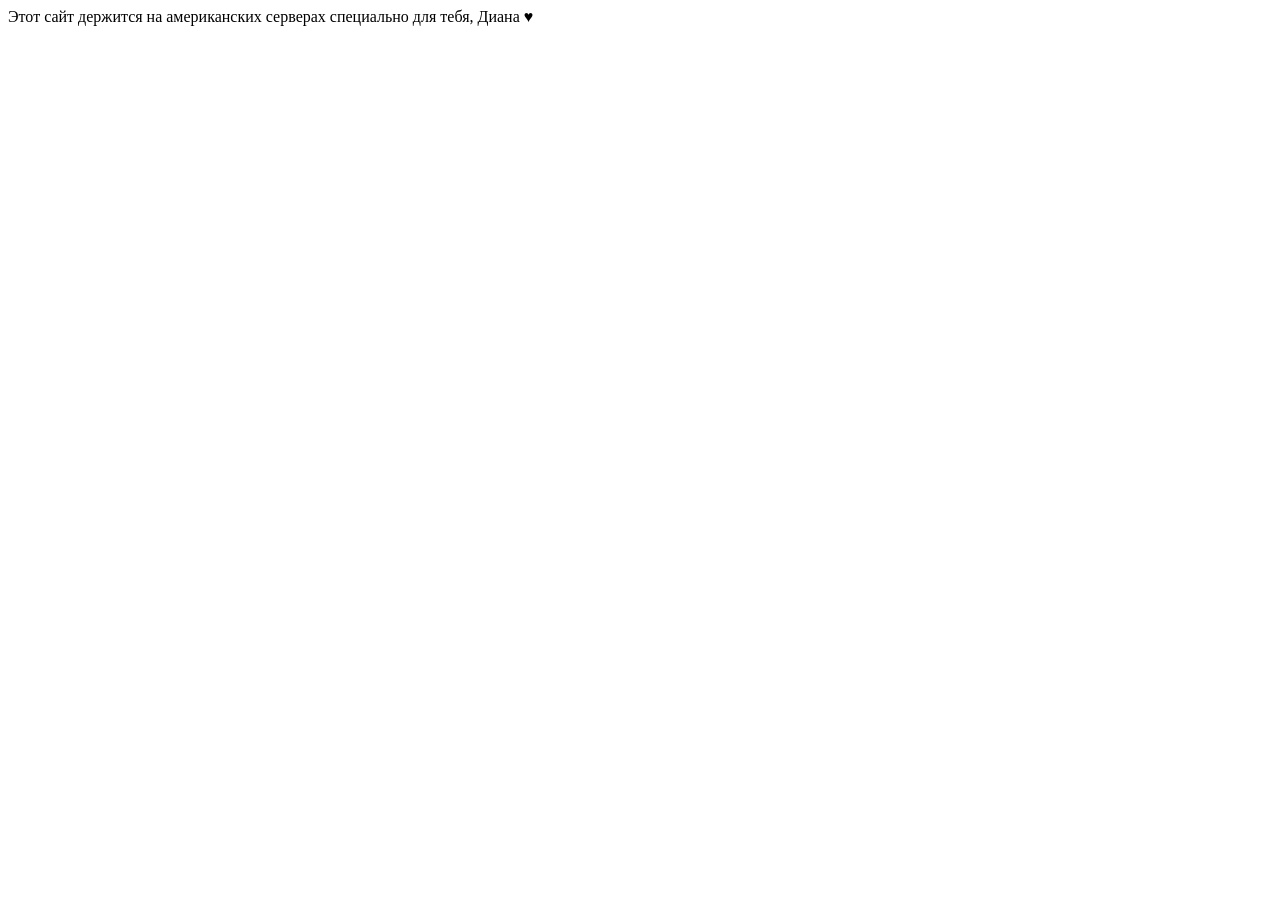
==== index.html @ dc3519c8 "Update index.html" ====
<!DOCTYPE html>
<html lang="ru">
  <head>
    <meta charset="UTF-8" />
    <meta name="viewport" content="width=device-width, initial-scale=1.0" />
    <title>Для красавицы - </title>
    <link rel="icon" href="img/iconmonstr-construction-3.svg" />
  </head>
  <body>
     
   <h7>Этот сайт держится на американских серверах специально для тебя, Диана ♥</h7>
    
  </body>
</html>
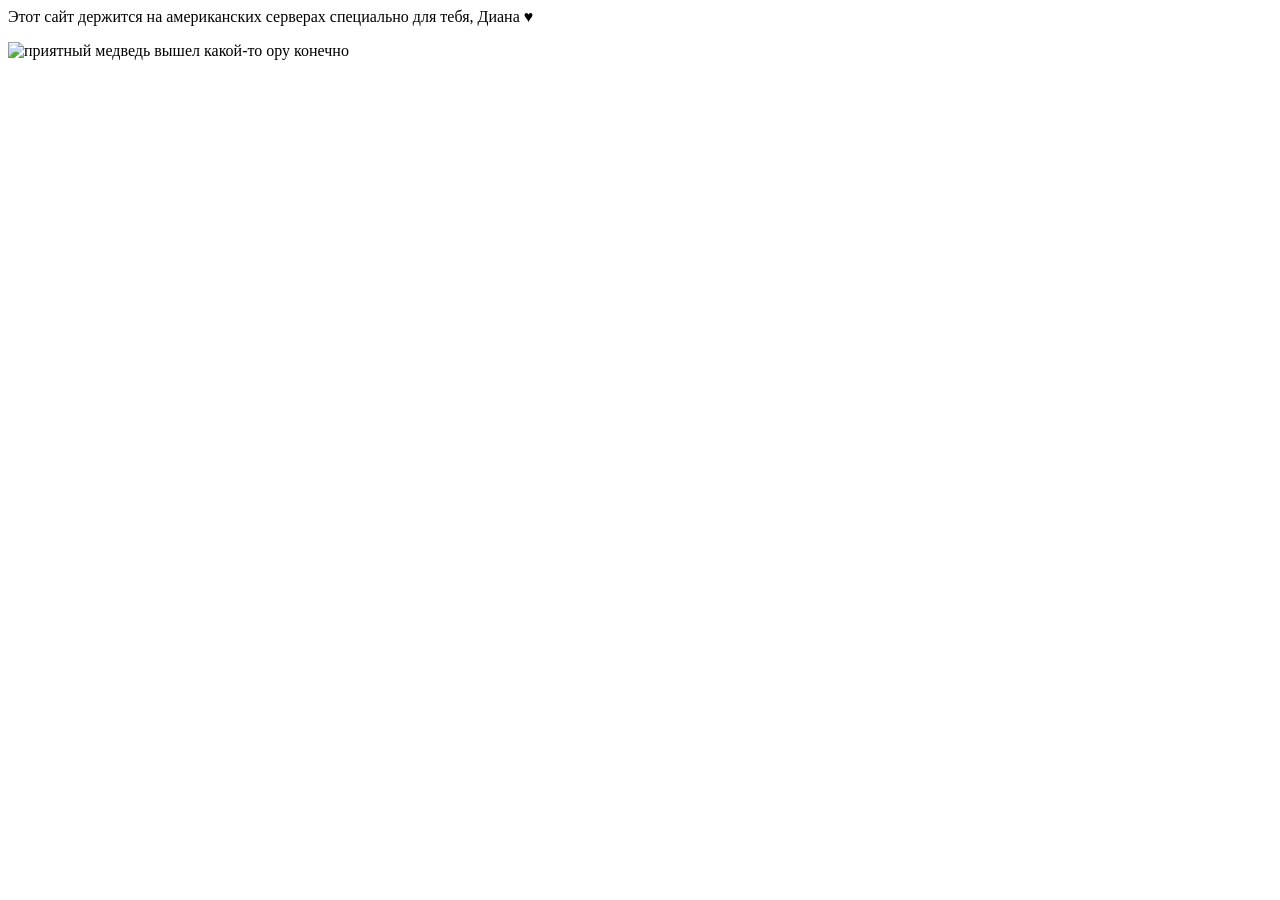
==== commit a423df3e: "Update index.html" ====
--- a/index.html
+++ b/index.html
@@ -4,11 +4,12 @@
     <meta charset="UTF-8" />
     <meta name="viewport" content="width=device-width, initial-scale=1.0" />
     <title>Для красавицы - </title>
-    <link rel="icon" href="img/iconmonstr-construction-3.svg" />
+    <link rel="shortcut icon" href="/css/favicon.ico" type="image/png" />
   </head>
   <body>
      
    <h7>Этот сайт держится на американских серверах специально для тебя, Диана ♥</h7>
+    <p><img src="css/medved.jpg" alt="приятный медведь вышел какой-то ору конечно"></p>
     
   </body>
 </html>
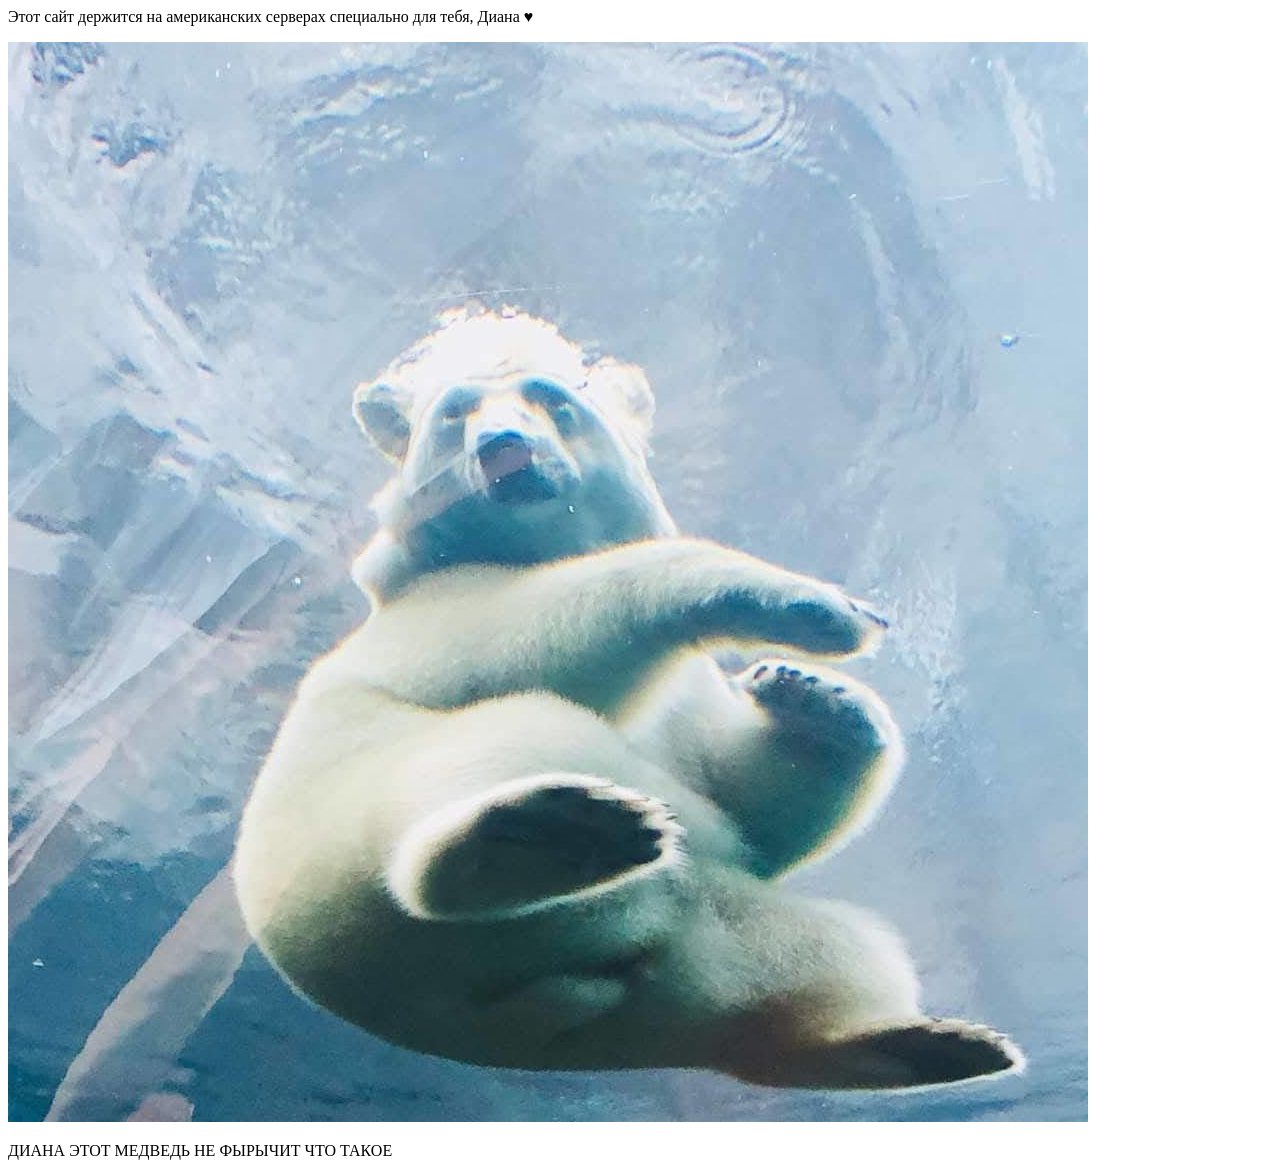
==== commit 0b6a21df: "Update index.html" ====
--- a/index.html
+++ b/index.html
@@ -10,6 +10,7 @@
      
    <h7>Этот сайт держится на американских серверах специально для тебя, Диана ♥</h7>
     <p><img src="css/medved.jpg" alt="приятный медведь вышел какой-то ору конечно"></p>
+    <p> ДИАНА ЭТОТ МЕДВЕДЬ НЕ ФЫРЫЧИТ ЧТО ТАКОЕ</p>
     
   </body>
 </html>
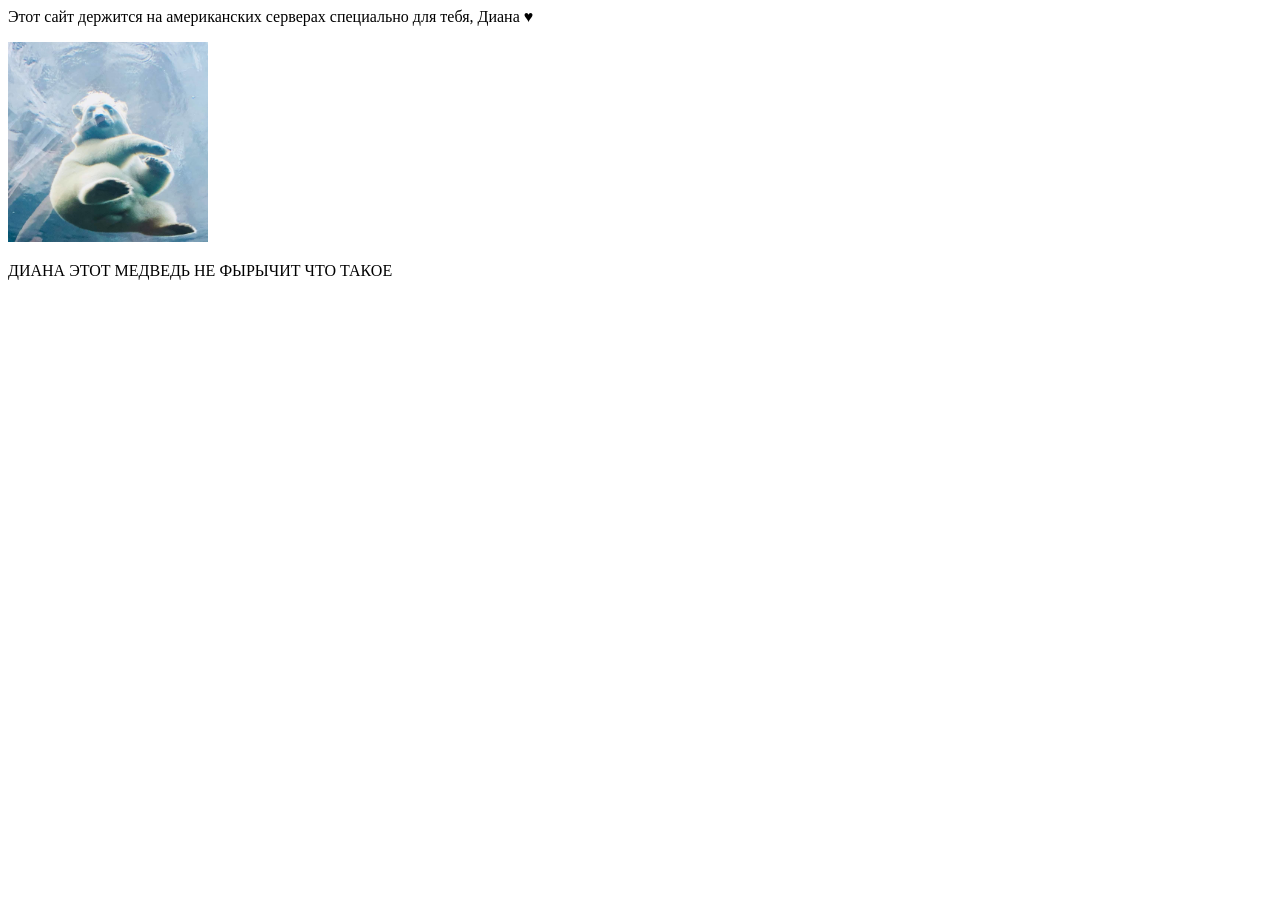
==== commit cc48bbb2: "Update index.html" ====
--- a/index.html
+++ b/index.html
@@ -9,7 +9,7 @@
   <body>
      
    <h7>Этот сайт держится на американских серверах специально для тебя, Диана ♥</h7>
-    <p><img src="css/medved.jpg" alt="приятный медведь вышел какой-то ору конечно"></p>
+    <p><img src="css/medved.jpg" alt="приятный медведь вышел какой-то ору конечно" height="200" weight="200"></p>
     <p> ДИАНА ЭТОТ МЕДВЕДЬ НЕ ФЫРЫЧИТ ЧТО ТАКОЕ</p>
     
   </body>
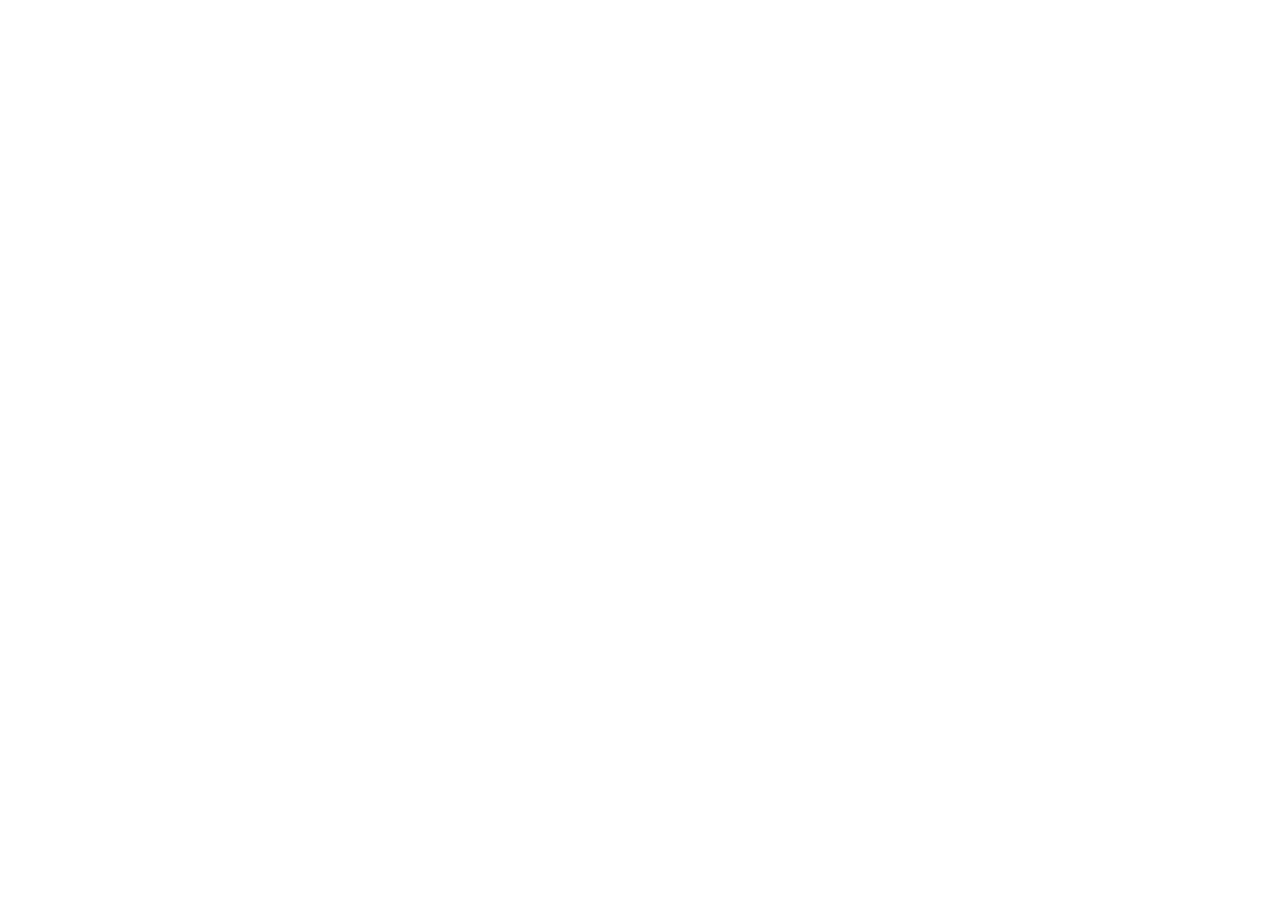
==== commit baf870cd: "Add files via upload" ====
--- a/index.html
+++ b/index.html
@@ -1,16 +1,20 @@
-<!DOCTYPE html>
-<html lang="ru">
-  <head>
-    <meta charset="UTF-8" />
-    <meta name="viewport" content="width=device-width, initial-scale=1.0" />
-    <title>Для красавицы - </title>
-    <link rel="shortcut icon" href="/css/favicon.ico" type="image/png" />
-  </head>
-  <body>
-     
-   <h7>Этот сайт держится на американских серверах специально для тебя, Диана ♥</h7>
-    <p><img src="css/medved.jpg" alt="приятный медведь вышел какой-то ору конечно" height="200" weight="200"></p>
-    <p> ДИАНА ЭТОТ МЕДВЕДЬ НЕ ФЫРЫЧИТ ЧТО ТАКОЕ</p>
-    
-  </body>
-</html>
+<!DOCTYPE html>
+<html lang="en">
+<head>
+  <meta charset="UTF-8" />
+  <meta name="viewport" content="width=device-width, initial-scale=1.0" />
+  <link href="https://fonts.googleapis.com/css2?family=Quicksand:wght@600&display=swap" rel="stylesheet">
+  <link rel="stylesheet" href="style.css" />
+  <title>momentum</title>
+</head>
+<body>
+  <time class="time"></time>
+  <h1>
+    <span class="greeting"></span>
+    <span class="name" contenteditable="true"></span>
+  </h1>
+  <h2>What Is Your Focus For Today?</h2>
+  <h2 class="focus" contenteditable="true"></h2>
+  <script src="script.js"></script>
+</body>
+</html>
--- a/style.css
+++ b/style.css
@@ -0,0 +1,36 @@
+* {
+  box-sizing: border-box;
+  margin: 0;
+  padding: 0;
+}
+
+body {
+  font-family: 'Quicksand', sans-serif;
+  display: flex;
+  flex-direction: column;
+  align-items: center;
+  justify-content: center;
+  text-align: center;
+  height: 100vh;
+  background-size: cover;
+  color: #000000;
+}
+
+.time {
+  font-size: 8rem;
+}
+
+h1 {
+  margin-bottom: 3rem;
+}
+
+h2 {
+  margin-bottom: 0.5rem;
+  opacity: 0.8;
+}
+
+@media (max-width: 700px) {
+  .time {
+    font-size: 6rem;
+  }
+}
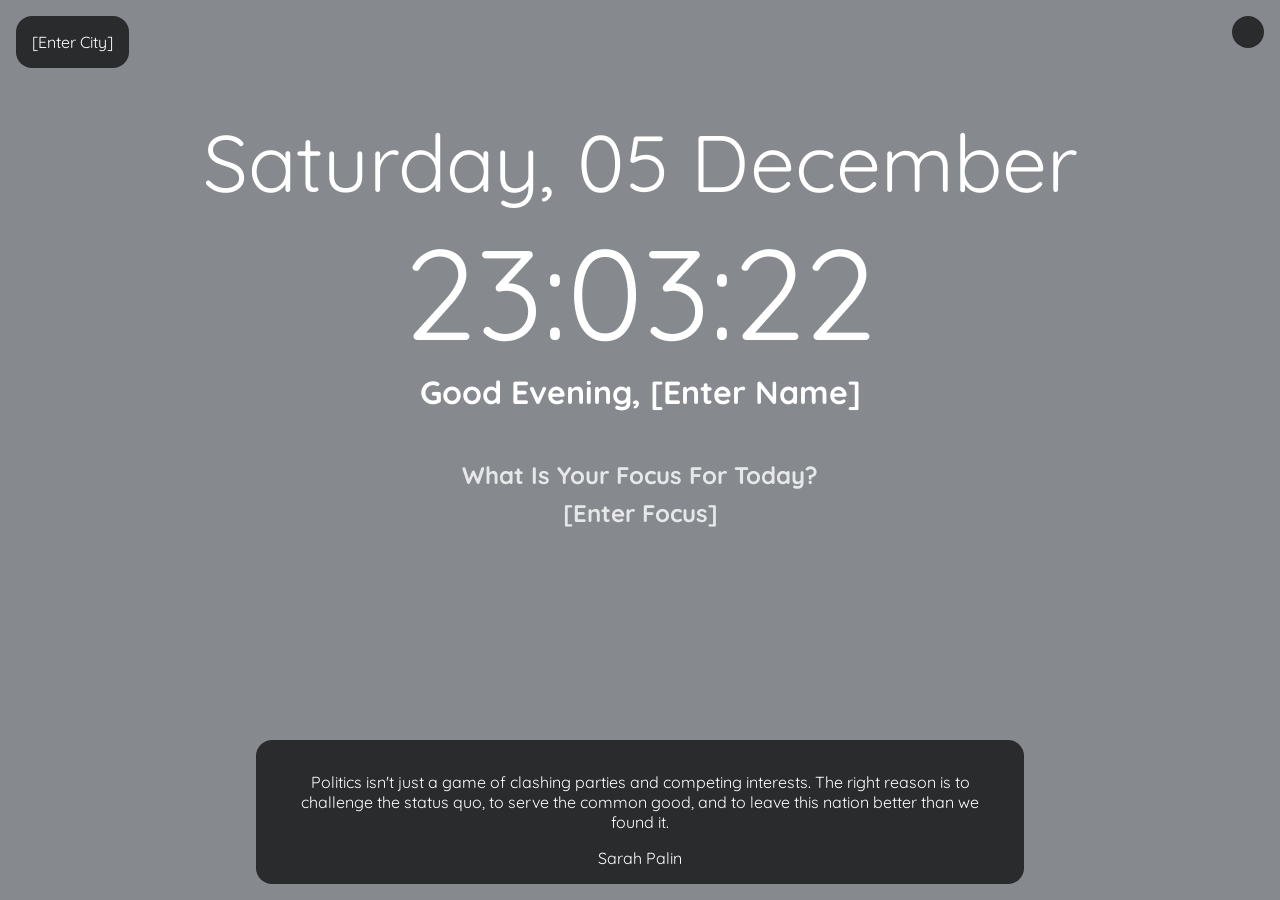
==== commit 37ca736d: "Update index.html" ====
--- a/index.html
+++ b/index.html
@@ -4,17 +4,39 @@
   <meta charset="UTF-8" />
   <meta name="viewport" content="width=device-width, initial-scale=1.0" />
   <link href="https://fonts.googleapis.com/css2?family=Quicksand:wght@600&display=swap" rel="stylesheet">
+  <link rel="stylesheet" href="css/owfont-regular.css">
   <link rel="stylesheet" href="style.css" />
   <title>momentum</title>
 </head>
 <body>
+    <div class="city" contenteditable="true"></div>
+    <div class="weather">
+  <i class="weather-icon owf" style="width: fit-content"></i>
+  <div class="temperature" style="width: fit-content"></div>
+  <div class="weather-description" style="width: fit-content"></div>
+  <div class="wind" style="width: fit-content"></div>
+  <div class="humidity" style="width: fit-content"></div>
+</div>
+    
+<day class="day"></day>
   <time class="time"></time>
   <h1>
     <span class="greeting"></span>
-    <span class="name" contenteditable="true"></span>
+    <span class="name" contenteditable="true" style="display: inline-block"></span>
   </h1>
   <h2>What Is Your Focus For Today?</h2>
   <h2 class="focus" contenteditable="true"></h2>
+  <button class="btn1"></button>
+  <button class="btnNext"></button>
+  <button class="btnPrev"></button>
+<figure class="quote">
+  <blockquote>
+    Politics isn't just a game of clashing parties and competing interests. The right reason is to challenge the status quo, to serve the common good, and to leave this nation better than we found it.
+  </blockquote>
+  <figcaption> 
+    Sarah Palin
+  </figcaption>
+</figure>
   <script src="script.js"></script>
 </body>
-</html>+</html>
--- a/style.css
+++ b/style.css
@@ -8,29 +8,308 @@
   font-family: 'Quicksand', sans-serif;
   display: flex;
   flex-direction: column;
-  align-items: center;
-  justify-content: center;
-  text-align: center;
   height: 100vh;
   background-size: cover;
   color: #000000;
-}
+  margin: 0px;
+  padding: 1em;
+  height: 100vh;
+  width: 100vw;
+  background-position: center center;  
+  background-color: rgba(83, 88, 95, 0.7);
+  background-blend-mode: multiply;
+  transition: background-image 1s ease-in-out;
+}
+
+.quote {
+  position: absolute;
+  bottom: 1em;
+  left: 20%;
+  right: 20%;
+  font-family: 'Quicksand', sans-serif;
+  font: 1.2rem;
+  margin: 0;
+  background: rgba(0, 0, 0, 0.692);
+  padding: 1em;
+  border-radius: 1em;
+  }
+  .quote figcaption,
+  .quote blockquote {
+    margin: 1em 1em 0em 1em;
+    text-align: center;
+  }
+  .quote figcaption {
+    text-align: center;
+  }
+  .btn1 {
+    position: absolute;
+    bottom: 1em;
+    text-align: center;
+    width: 40px;
+    height: 40px;
+    border: 0;
+    border-radius: 50%;
+    background: url('refresh.png');
+    background-size: contain;
+    background-repeat: no-repeat;
+    filter: grayscale(1);
+    margin: 10px;
+  }
+  .btn1:hover {
+    filter: grayscale(.8);
+  }
+  .btn1:active,
+  .btn1:focus {
+    outline: 0;
+  }
+  .btn1:active{
+    transform: scale(1.08)
+  }
+  
+  .btnPrev {
+    position: fixed;
+    top: 2em;
+    left: 47%;
+    width: 40px;
+    height: 40px;
+    border: 0;
+    background: url('left.png');
+    background-size: contain;
+    background-repeat: no-repeat;
+    border-radius: 50%;
+  }
+  
+  .btnNext {
+    position: fixed;
+    top: 2em;
+    right: 47%;
+    width: 40px;
+    height: 40px;
+    border: 0;
+    background: url('right.png');
+    background-size: contain;
+    background-repeat: no-repeat;
+    border-radius: 50%;
+  }
+  
+  .btnNext:active,
+  .btnNext:focus {
+    outline: 0;
+    
+  }
+  
+  .btnPrev:active,
+  .btnPrev:focus {
+    outline: 0;
+  }
+  
+  .btnPrev:active {
+    transform: translateX(-10%);
+    
+  }  
+  
+  .btnNext:active {
+    transform: translateX(10%);
+  } 
+
+  .day {
+    padding: 1.2em 0em 0em 0em;
+    font-size: 5rem;
+    text-align: center;
+  }
 
 .time {
   font-size: 8rem;
+  text-align: center;
 }
 
 h1 {
   margin-bottom: 3rem;
+  text-align: center;
 }
 
 h2 {
   margin-bottom: 0.5rem;
   opacity: 0.8;
-}
-
-@media (max-width: 700px) {
-  .time {
-    font-size: 6rem;
-  }
-}
+  text-align: center;
+}
+
+.city{
+    padding: 1em;
+    position: absolute; 
+    top: 1em; 
+    left: 1em;
+    text-align:left;
+    background: rgba(0, 0, 0, 0.692);
+    border-radius: 1em;
+}
+
+.weather{
+  display: flex;
+  flex-direction: column;
+  align-items: center;
+  position: absolute;
+  top: 1em; 
+  right: 1em;
+  padding: 1em;
+  background: rgba(0, 0, 0, 0.692);
+  border-radius: 1em;
+}
+
+
+
+@media (max-width: 320px) {
+  body {
+  font-family: 'Quicksand', sans-serif;
+  display: flex;
+  flex-direction: column;
+  height: 100vh;
+  background-size: cover;
+  color: #000000;
+  margin: 0px;
+  padding: 0.5em;
+  height: 100vh;
+  width: 100vw;
+  background-position: center center;  
+  background-color: rgba(83, 88, 95, 0.7);
+  background-blend-mode: multiply;
+  transition: background-image 1s ease-in-out;
+}
+
+.quote {
+  position: absolute;
+  bottom: 1em;
+  left: 17%;
+  right: 17%;
+  font-family: 'Quicksand', sans-serif;
+  font-size: 9px;
+  margin: 0;
+  background: rgba(0, 0, 0, 0.692);
+  padding: 1em;
+  border-radius: 1em;
+  }
+  .quote figcaption,
+  .quote blockquote {
+    margin: 1em 1em 0em 1em;
+    text-align: center;
+  }
+  .quote figcaption {
+    text-align: center;
+  }
+  .btn1 {
+    position: absolute;
+    bottom: 1em;
+    text-align: center;
+    width: 20px;
+    height: 20px;
+    border: 0;
+    border-radius: 50%;
+    background: url('refresh.png');
+    background-size: contain;
+    background-repeat: no-repeat;
+    filter: grayscale(1);
+    margin: 10px;
+  }
+  .btn1:hover {
+    filter: grayscale(.8);
+  }
+  .btn1:active,
+  .btn1:focus {
+    outline: 0;
+  }
+  .btn1:active{
+    transform: scale(1.08)
+  }
+  
+  .btnPrev {
+    position: fixed;
+    top: 2em;
+    left: 43%;
+    width: 20px;
+    height: 20px;
+    border: 0;
+    background: url('left.png');
+    background-size: contain;
+    background-repeat: no-repeat;
+    border-radius: 50%;
+  }
+  
+  .btnNext {
+    position: fixed;
+    top: 2em;
+    right: 43%;
+    width: 20px;
+    height: 20px;
+    border: 0;
+    background: url('right.png');
+    background-size: contain;
+    background-repeat: no-repeat;
+    border-radius: 50%;
+  }
+  
+  .btnNext:active,
+  .btnNext:focus {
+    outline: 0;
+    
+  }
+  
+  .btnPrev:active,
+  .btnPrev:focus {
+    outline: 0;
+  }
+  
+  .btnPrev:active {
+    transform: translateX(-10%);
+    
+  }  
+  
+  .btnNext:active {
+    transform: translateX(10%);
+  } 
+
+  .day {
+    padding: 5em 0em 0em 0em;
+    font-size: 1.4em;
+    text-align: center;
+  }
+
+.time {
+  font-size: 3.5em;
+  text-align: center;
+}
+
+h1 {
+  margin-bottom: 1rem;
+  text-align: center;
+}
+
+h2 {
+  margin-bottom: 0.5rem;
+  opacity: 0.8;
+  text-align: center;
+}
+
+.city{
+    font-size: 10px;
+    padding: 1em;
+    position: absolute; 
+    top: 1em; 
+    left: 1em;
+    text-align:left;
+    background: rgba(0, 0, 0, 0.692);
+    border-radius: 1em;
+}
+
+.weather{
+  font-size: 7px;
+  display: flex;
+  flex-direction: column;
+  align-items: center;
+  position: absolute;
+  top: 1em; 
+  right: 1em;
+  padding: 1em;
+  background: rgba(0, 0, 0, 0.692);
+  border-radius: 1em;
+}
+}
